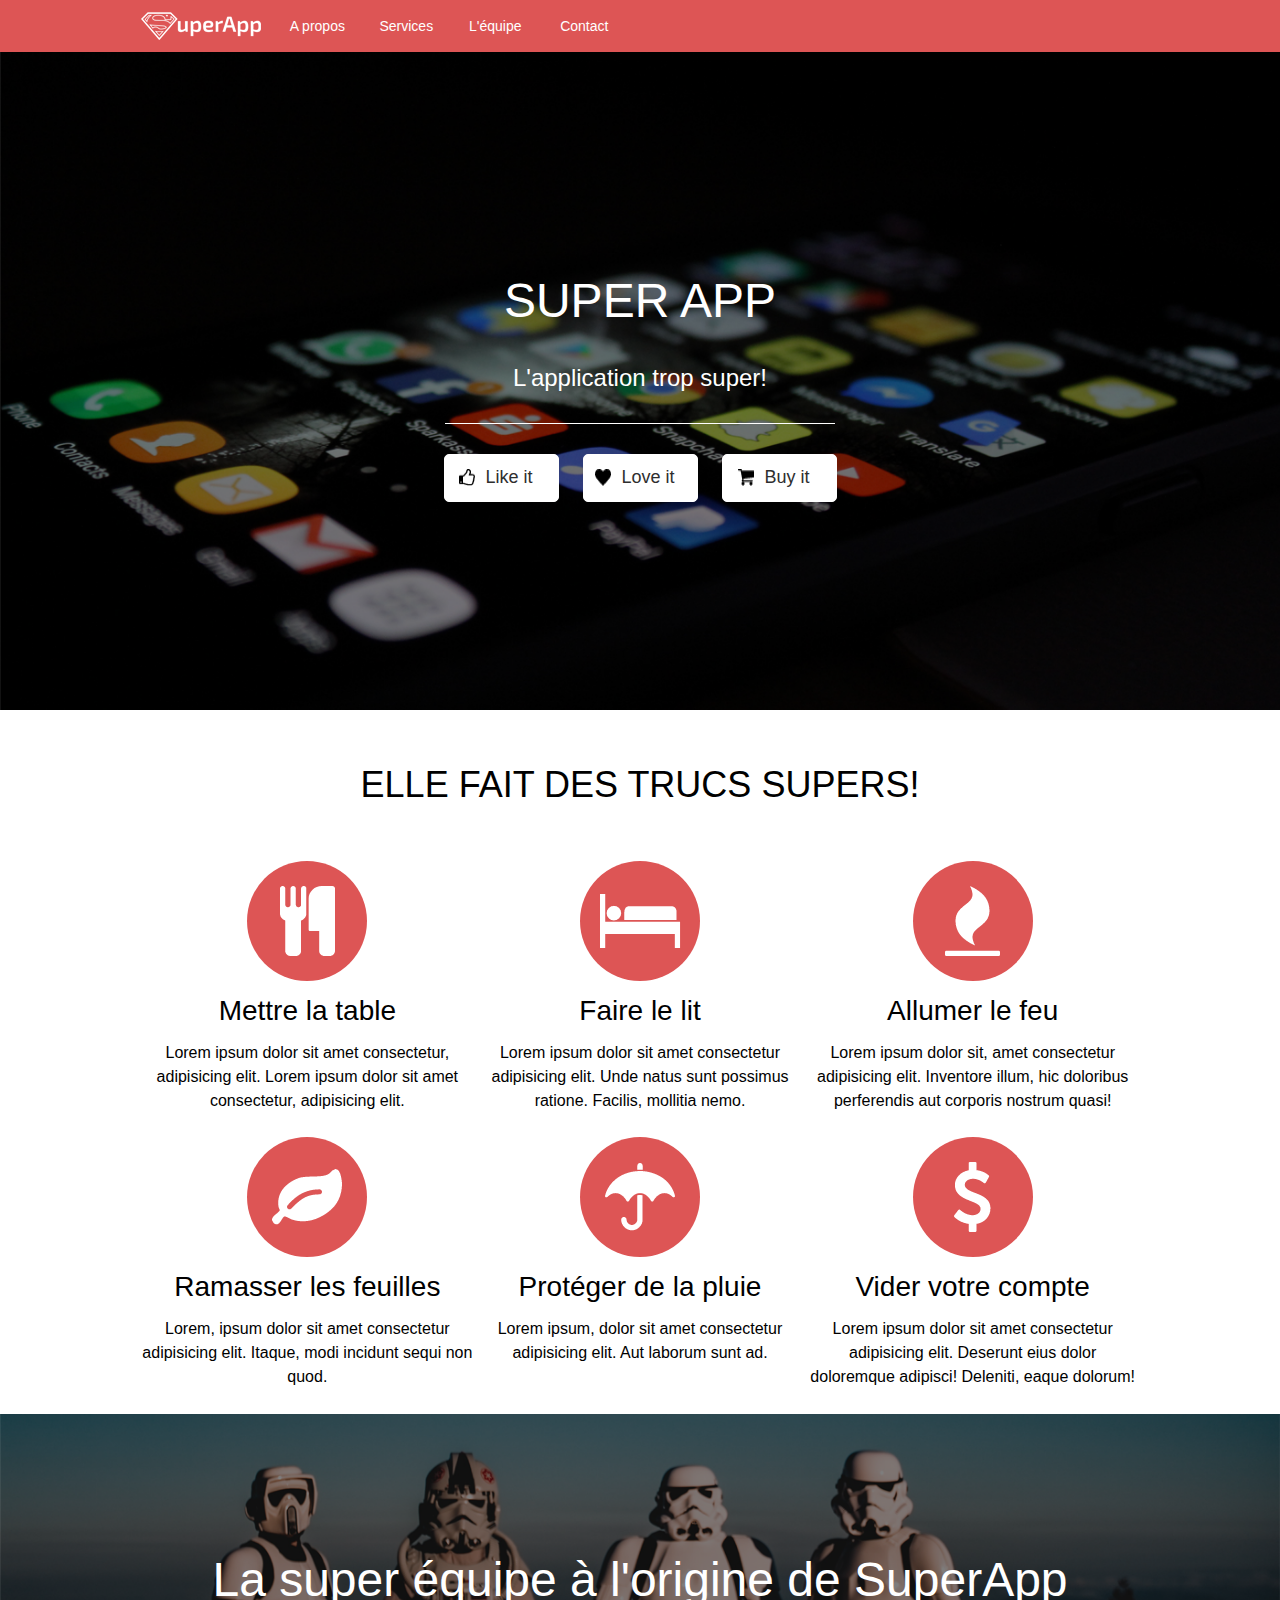
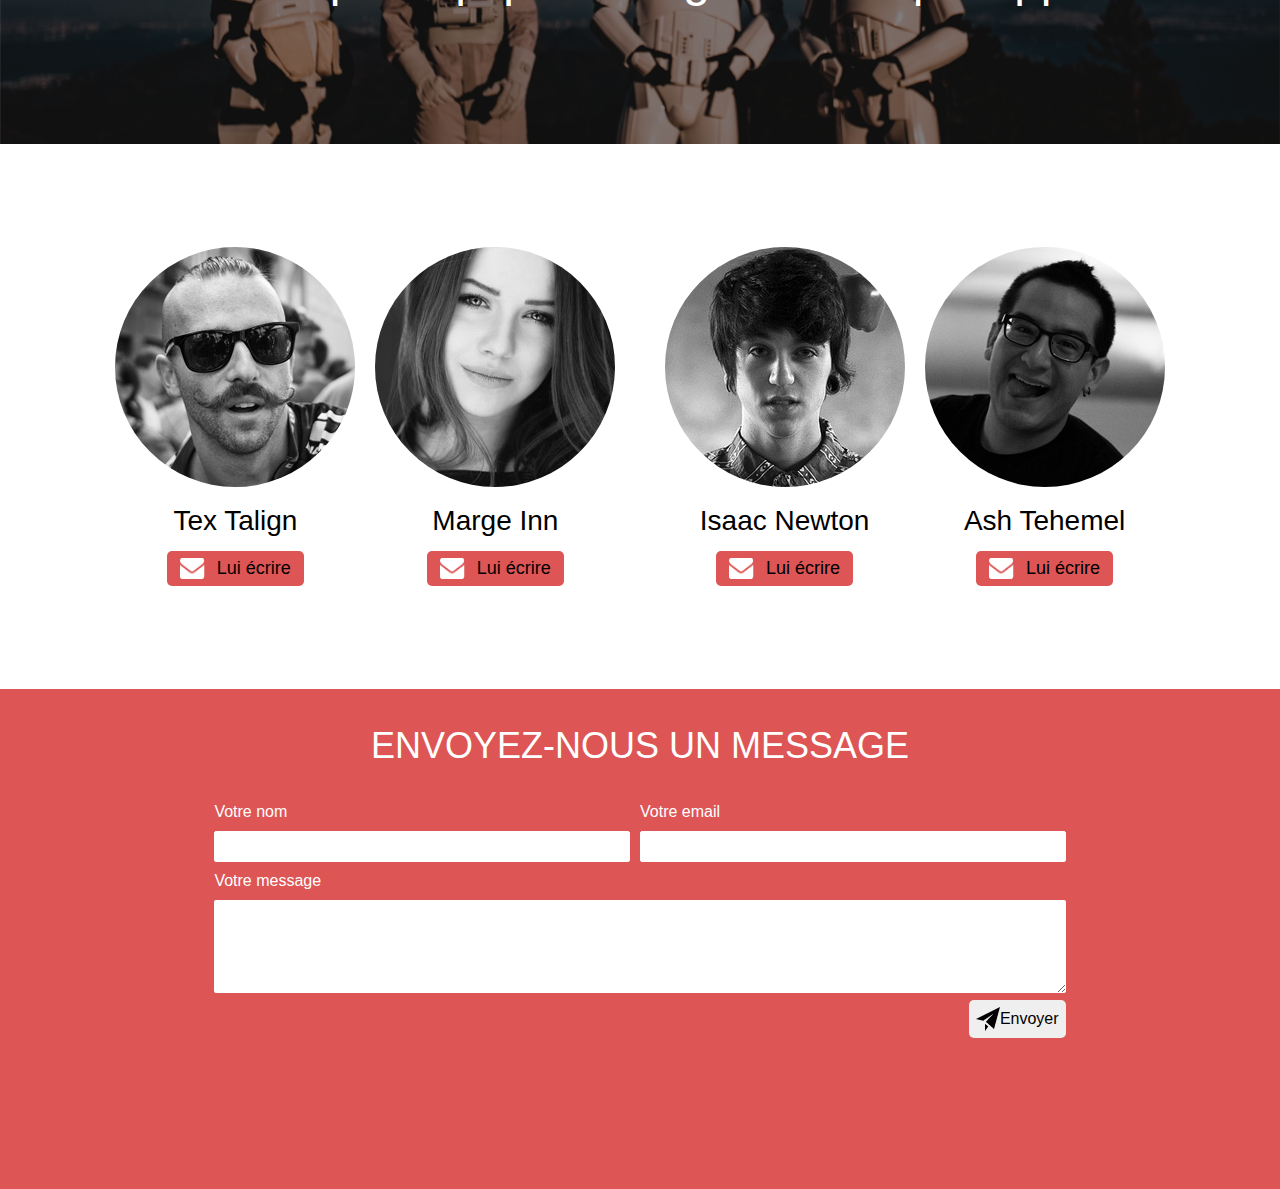
==== index.html @ 8fdc7695 "Ajouts de landing-page" ====
<!DOCTYPE html>
<html lang="fr">

<head>
    <title>SuperApp</title>
    <meta charset="UTF-8">
    <meta name="viewport" content="width=device-width, initial-scale=1.0" />
    <link rel="preconnect" href="https://fonts.googleapis.com">
    <link rel="preconnect" href="https://fonts.gstatic.com" crossorigin>
    <link href="https://fonts.googleapis.com/css2?family=Open+Sans:wght@400;600;700&display=swap" rel="stylesheet">
    <link rel="stylesheet" href="styles.css">
</head>

<body>

    <!-------------------- section menu ------------------->

    <header>
            <nav>
                <ul>
                    <li class="logo"><img src="images-lp/logo-super-app.png" alt="logo"></li>
                    <li class="first-tab">A propos</li>
                    <li class="second-tab">Services</li>
                    <li class="third-tab">L'équipe</li>
                    <li class="fourth-tab">Contact</li>
                </ul>
            </nav>
    </header>
    

<!-- -------Section image principale "SUPER APP"------------------- -->
    <main>
       <section class="image-principale">

            <div class="about-app-container">
                <h1>Super App</h1>
                <h4>L'application trop super!</h4>
                
                <div class="image-principale-ligne"></div>

                <div class="buttons">
                        <div class="button-items">
                            <img src="images-lp/thumbs-up.png" alt="Like it">
                            <p>Like it</p>
                        </div>

                        <div class="button-items">
                            <img src="images-lp/heart-shape.png" alt="Love it">
                            <p>Love it</p>
                        </div>

                        <div class="button-items">    
                            <img src="images-lp/shopping-cart.png" alt="Buy it">
                            <p>Buy it</p>
                        </div>
                </div>
            </div>
        </section>

<!--------------Section "Elle fait des trucs supers" ------------------>

        <section class="trucs-super">

            <h2>Elle fait des trucs supers!</h2>
            
            <div class="app-options-container">
                

                <div class="app-options">

                    <div class="first-row">

                        <div class="app-option-items">
                            <div class="item">
                                <img src="images-lp/fork-knife.png" alt="Mettre la table">
                            </div>

                            <h3 class="item-title">Mettre la table</h3>
                            <p class="item-text">Lorem ipsum dolor sit amet consectetur, adipisicing elit. Lorem ipsum dolor sit amet consectetur, adipisicing elit.
                            </p>
                        </div>
                            
                        <div class="app-option-items">
                            <div class="item">
                                <img src="images-lp/bed.png" alt="Faire le lit">
                            </div>
                            
                            <h3 class="item-title">Faire le lit</h3>
                            <p class="item-text">Lorem ipsum dolor sit amet consectetur adipisicing elit. Unde natus sunt possimus ratione. Facilis, mollitia nemo.
                            </p>
                        </div>
                            
                        <div class="app-option-items">
                            <div class="item">
                                <img src="images-lp/fire.png" alt="Allumer le feu">
                            </div>
                            
                            <h3 class="item-title">Allumer le feu</h3>
                            <p class="item-text">Lorem ipsum dolor sit, amet consectetur adipisicing elit. Inventore illum, hic doloribus perferendis aut corporis nostrum quasi!
                            </p>
                        </div>
                    </div>
                        
                    <div class="second-row">

                        <div class="app-option-items">
                            <div class="item">
                                <img src="images-lp/plant-leaf.png" alt="Ramasser les feuilles">
                            </div>

                            <h3 class="item-title">Ramasser les feuilles</h3>
                            <p class="item-text">Lorem, ipsum dolor sit amet consectetur adipisicing elit. Itaque, modi incidunt sequi non quod. 
                            </p>
                        </div>
                        
                        <div class="app-option-items">
                            <div class="item">
                                <img src="images-lp/umbrella.png" alt="Proteger de la pluie">
                            </div>

                            <h3 class="item-title">Protéger de la pluie</h3>
                            <p class="item-text">Lorem ipsum, dolor sit amet consectetur adipisicing elit. Aut laborum sunt ad.
                            </p>
                        </div>
                            
                        <div class="app-option-items">
                            <div class="item">
                                <img src="images-lp/dollar-sign.png" alt="Vider votre compte">
                            </div>
                            
                            <h3 class="item-title">Vider votre compte</h3>
                            <p class="item-text">Lorem ipsum dolor sit amet consectetur adipisicing elit. Deserunt eius dolor doloremque adipisci! Deleniti, eaque dolorum!
                            </p>
                        </div>    
                    </div>
                </div>
             
            </div>
        </section>

<!-- ----------------- Section "Super Equipe" -------------------- -->
    
        <section class="super-equipe">
            
            <div class="team-pic-and-title">
                <h2>La super équipe à l'origine de SuperApp</h2>
            </div>
            
            <div class="team-container">
                
                <div class="team1">
                    <div class="team-members">  
                        <img src="images-lp/tex-talign.png" alt="Tex Talign">
                        <div class="contact-member">
                            <h4>Tex Talign</h4> 
                            <div class="contact-button">
                                <img src="images-lp/enveloppe.png" alt="lui écrire">
                            Lui écrire 
                            </div>
                        </div>
                    </div>
                            
                        <div class="team-members">
                            <img src="images-lp/marge-inn.png" alt="Marge Inn">
                            <div class="contact-member">
                                <h4>Marge Inn</h4>
                                <div class="contact-button">
                                    <img src="images-lp/enveloppe.png" alt="lui écrire">
                                    Lui écrire
                                </div>
                            </div>
                        </div>
                </div> 
                <div class="team2">      
                        <div class="team-members">
                            <img src="images-lp/isaac-newton.png" alt="Isaac Newton">
                            <div class="contact-member">
                                <h4>Isaac Newton</h4>
                                <div class="contact-button">
                                    <img src="images-lp/enveloppe.png" alt="lui écrire">
                                    Lui écrire
                                </div>
                            </div>
                        </div>
                            
                        <div class="team-members">
                            <img src="images-lp/ash-tehemel.png" alt="Ash Tehemel">
                            <div class="contact-member">
                                <h4>Ash Tehemel</h4>
                                <div class="contact-button">
                                    <img src="images-lp/enveloppe.png" alt="lui écrire">
                                    Lui écrire
                                </div>
                            </div>
                        </div>
                    </div> 
                </div>
        </section>
    </main>
   

<!-- -------------Section: formulaire de contact  -------------------->
    <footer>
        <section class="formulaire-contact">

            <h2>Envoyez-nous un message</h2>

            <div class="form-container">

                <form class="contact-form" method="get" action="">

                    <div class="form-name-mail">  
                        <div class="form-name">
                            <label for="full-name">Votre nom</label>
                            <input id="full-name" name="full-name" type="text"/>
                        </div>
                        <div class="form-mail">
                            <label for="email">Votre email</label>
                            <input type="text" name="email" id="email">
                        </div>
                    </div>
                    <div class="form-message">
                        <label for="message">Votre message</label>
                        <textarea type="text" name="message" id="message">
                        </textarea>
                    </div>
                    <div class="submit-button">
                        <button type="submit"> 
                            <img src="images-lp/paper-plane.png">Envoyer
                        </button>
                    </div>
                </form> 
            </div>
        </section>

    </footer> 

</body>
</html>
---- styles.css ----
*{
    margin: 0;
    padding: 0;
    box-sizing: border-box;
    font-weight: normal;
}

/* ---------------------------HEADER------------------------- */
nav{
    height: 52px;
    background-color: #DD5555;
}

.logo{
    width: 120px;
    height: 28px;
    margin-left: 11%;
    margin-right: 12px;
}

header ul{
    font-family: 'OpenSans', sans-serif;
    font-size: 14px;
    color: #FFFFFF;
    height: 100%;
    display: flex;
    list-style-type: none;
    align-items: center;
}

header li{
    display: flex;
    align-items: center;
    width: 89px;
    justify-content: center ;
    height: 100%;
    white-space: nowrap;
}

.first-tab:hover,
.second-tab:hover,
.third-tab:hover,
.fourth-tab:hover{
    color: #FFFFFF;
    background:rgba(0, 0, 0, 0.25);
    cursor: pointer;

}

/* -----------------section SUPER APP--------------------- */

.image-principale{
    display: flex;
    flex-direction: column;
    background: url('images-lp/image-ppale.png') no-repeat center;
    background-size: cover;
    color: #FFFFFF;
    height: 658px;
    align-items: center;
    justify-content: center;
}

.image-principale .about-app-container{
    display: flex;
    flex-direction: column;
    align-items: center;
    justify-content: center;
    width: 50%;
    height: 100%;
    white-space: nowrap;
}

.image-principale h1{
    font-family: 'OpenSans-Bold', sans-serif;
    font-size: 48px;
    margin: 0.5em;
    text-transform: uppercase;
}

.image-principale h4{
    font-weight: normal;
    font-family: 'OpenSans', sans-serif;
    font-size: 24px;
    margin: 0.5em;
}
    
.image-principale-ligne{
    border-bottom: 1px solid #FFFFFF; 
    width: 390px;
    height: 20px;
    margin-bottom: 18px;
}

.buttons{
    display: inline-flex;
}

.buttons  > .button-items{
    background-color: #FFFFFF;
    border: 1px solid white;
    display: flex;
    font-family: 'OpenSans', sans-serif;
    font-size: 18px;
    width: 115px;
    height: 48px;
    justify-content: center;
    align-items: center;
    color: #2E2E2E;
    margin: 12px;
    border-radius: 5px;
    cursor: pointer;
}

.button-items:hover{
    transform: scale(1.1);
}

.button-items > img{
    height: 17px;
    width: 16px;
    position: relative;
    right: 10px;
}

/* ---------------section "trucs super"------------------ */

.trucs-super {
    display: flex;
    justify-content: center;
    flex-flow: column wrap;
    align-items: center;
}

.trucs-super .app-options-container{
    display: flex;
    align-items: center;
    height: 100%;
    max-width: 1000px;
}

.trucs-super h2{
    text-transform: uppercase;
    font-family: 'OpenSans-Semibold', sans-serif;
    text-align: center;
    font-size: 36px;
    margin: 1.5em auto;
}

.app-options{
    display: flex;
    flex-direction: column;
    width: 100%;
    height: 40%;
    padding: 1px;
}

.first-row,
.second-row{
    display: flex;
    justify-content: space-between;
    width: 100%;

}

.app-option-items{
    display: flex;
    flex-direction: column;
    align-items: center;
    width: 360px;
    text-align: center;
}

.item {
    background-color: #DD5555;
    width: 120px;
    height: 120px;
    border-radius: 90px;
    display: flex;
    justify-content: center;
    align-items: center;
}

.item-title{
    font-family: 'OpenSans-Semibold', sans-serif;    
    font-size: 28px;
    margin: 0.5em;
}

.item-text{
    font-family: 'OpenSans', sans-serif;
    font-size: 16px;
    margin-bottom: 1.5em;
    line-height: 1.5;
}

/* --------------section "Super équipe"------------------- */


.team-pic-and-title{
    background-image: url('images-lp/storm-troopers.png');
    height: 330px;
    background-size: cover;
    display: flex;
    justify-content: center;
    align-items: center;
}

.team-pic-and-title h2{
    font-family: 'OpenSans-Bold', sans-serif;
    font-size: 48px;
    color: #FFFFFF;
    text-align: center;
}

.team-container{
    display: flex;
    justify-content: space-between;
    padding: 7% 8%;
}

.team1,
.team2{
    display: flex;
    justify-content: space-between;
    height: 100%;
    padding: 3px;

}
.team-members{
    margin: 10px;

}

.team-members > img{
    border-radius: 121.5px;
}

.contact-member{
    display: flex;
    flex-direction: column;
    align-items: center;
}

.contact-member > h4{
    font-family: 'OpenSans-Bold', sans-serif;
    font-size: 28px;
    margin: 0.5em;
}

.contact-button{
    display: flex;
    justify-content: space-around;
    width: 57%;
    background-color: rgb(221, 85, 85);
    font-family: 'OpenSans', sans-serif;
    font-size: 18px;
    padding: 3%;
    border-radius: 5px;
    cursor: pointer;
}

.contact-button:hover{
    transform: scale(1.1);
}

/* -----------section "formulaire de contact"------------- */

.formulaire-contact{
    height: 500px;
    background-color: #DD5555;
    display: flex;
    flex-direction: column;
    align-items: center;
}

.formulaire-contact .form-container{
    width: 70%;
    display: flex;
    flex-flow: column wrap;
    align-items: center;
}

.formulaire-contact h2{
    font-family: 'OpenSans-Semibold', sans-serif;
    font-size: 36px;
    color:#FFFFFF;
    text-transform: uppercase;
    margin: 1em;
    text-align: center;
}

.contact-form{
    font-family: 'OpenSans', sans-serif;
    font-size: 16px;
    color: #FFFFFF;
    display: flex;
    flex-direction: column;
    width: 95%;
}

.form-name-mail{
    display: flex;
    margin-bottom: 10px;
}

.contact-form input{
    border-radius: 2px;
    border: 1px solid #FFFFFF;
    padding: 7px;
}

.contact-form label {
    margin-bottom: 10px;
  }

.form-name,
.form-mail{
    display: flex;
    flex-direction: column;
    width: 50%;
}

.form-name input{
    margin-right: 10px;
}

textarea{
   display: flex;
   flex-direction: column;
   height: 7em;
   width: 100%;
   margin-bottom: 0.5em;
   font-family: 'OpenSans', sans-serif;
   border: none;
   border-radius: 2px;
   margin-top: 10px;
}
    
.submit-button{
    display: flex;
    justify-content: flex-end;
}

button{
    display: flex;
    align-items: center;
    border-radius: 5px;
    border: none;
    font-family: 'OpenSans', sans-serif;
    font-size: 16px;
    padding: 7px;
    cursor: pointer;
}

button:hover{
    transform: scale(1.1);
}

/* ------------------MEDIA QUERIES----------------- */


@media screen and (max-width: 600px) {
    .logo{
        margin-left: 5%;
    }
    ul{
        display: flex;
        justify-content: space-around;
    }
}
    
    
@media screen and (max-width: 700px) {
    .buttons{
        display: inline;
    }
    .first-row,
    .second-row{
        flex-direction: column;
        align-items: center;
    }

    .team-container{
        flex-direction: column;
        align-items: center;
    }
    .team1,
    .team2{
        flex-direction: column;
        align-items: center;
    }    

    .team-members{
        margin: 20px;
    }

        /* FORMULAIRE */
        .form-name-mail{
            flex-direction: column;
            align-items: center;
        }
        .form-name,
        .form-mail{
            width: 100%;

        }
        .form-name input{
            margin-bottom: 10px;
        }
        .form-container{
            width: 100%;
        }
        text-area{
            width: 50%;
            align-items: center;
        }
}
      
    
@media screen and (min-width: 701px) and (max-width: 1150px){
    
    /* TRUCS SUPER ET SUPER EQUIPE*/
    .app-options{
        flex-direction: row;
    }
    .first-row,
    .second-row{
        flex-direction: column;
    }

    .team-container{
        flex-direction: column;
        align-items: center;
    }    
    .team-members{
        margin: 20px;
    }
    
}
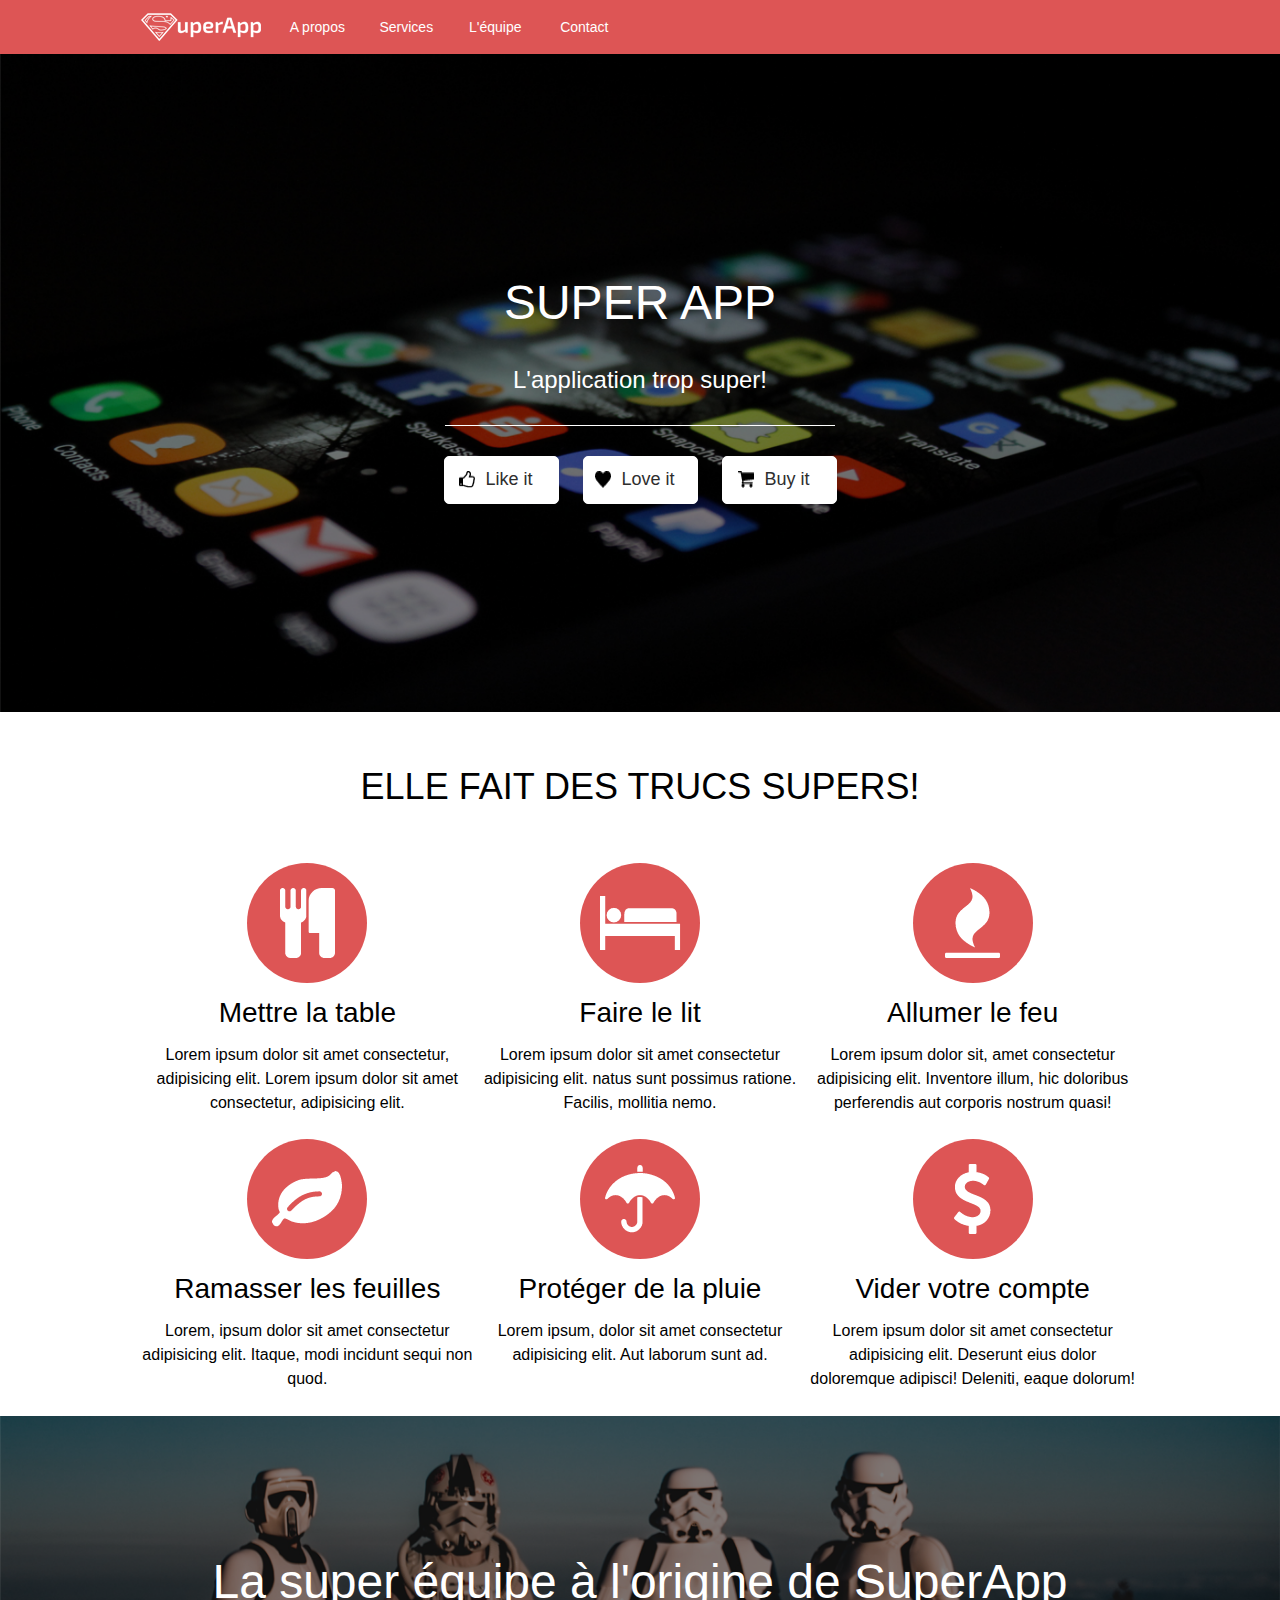
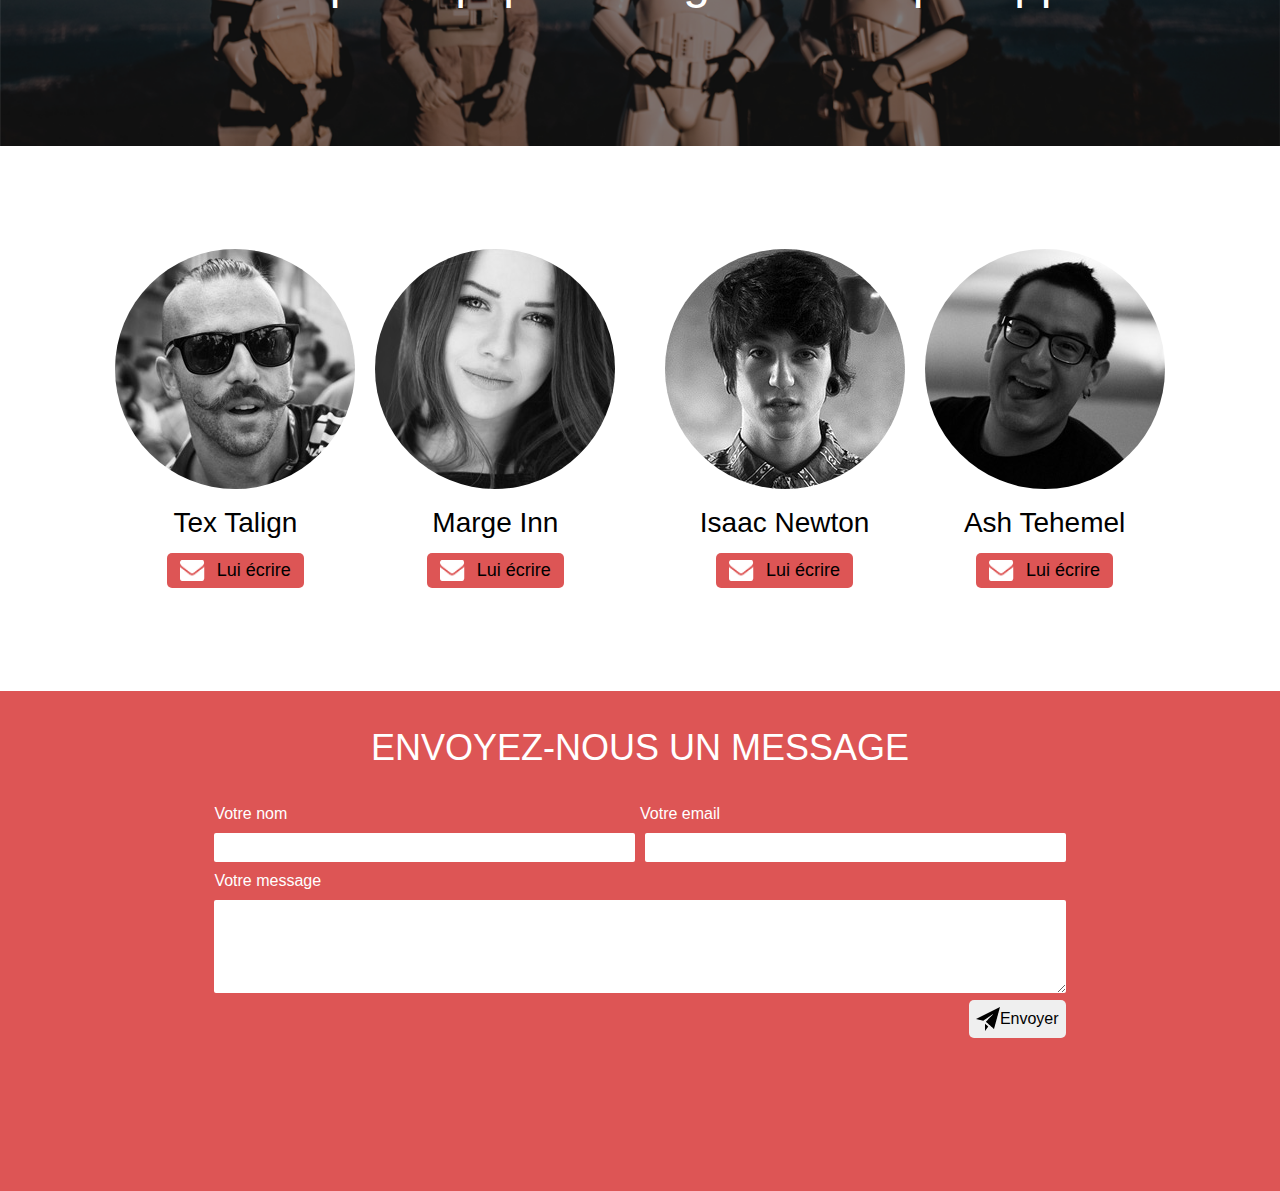
==== commit 34de6df3: "Désolée ..." ====
--- a/index.html
+++ b/index.html
@@ -18,11 +18,20 @@
     <header>
             <nav>
                 <ul>
-                    <li class="logo"><img src="images-lp/logo-super-app.png" alt="logo"></li>
-                    <li class="first-tab">A propos</li>
-                    <li class="second-tab">Services</li>
-                    <li class="third-tab">L'équipe</li>
-                    <li class="fourth-tab">Contact</li>
+                    <div class="logo-burger">
+                        <li class="logo"><img src="images-lp/logo-super-app.png" alt="logo"></li>
+                        <li class="burger">
+                            <div class="burger-icon"></div>
+                            <div class="burger-icon"></div>
+                            <div class="burger-icon"></div>
+                        </li>
+                    </div>
+                    <div class="menu">
+                        <li class="menu-tabs">A propos</li>
+                        <li class="menu-tabs">Services</li>
+                        <li class="menu-tabs">L'équipe</li>
+                        <li class="menu-tabs">Contact</li>
+                    </div>
                 </ul>
             </nav>
     </header>
@@ -86,7 +95,7 @@
                             </div>
                             
                             <h3 class="item-title">Faire le lit</h3>
-                            <p class="item-text">Lorem ipsum dolor sit amet consectetur adipisicing elit. Unde natus sunt possimus ratione. Facilis, mollitia nemo.
+                            <p class="item-text">Lorem ipsum dolor sit amet consectetur adipisicing elit. <span>natus sunt possimus ratione.</span> Facilis, mollitia nemo.
                             </p>
                         </div>
                             
--- a/styles.css
+++ b/styles.css
@@ -5,47 +5,55 @@
     font-weight: normal;
 }
 
-/* ---------------------------HEADER------------------------- */
+/*--------------------------HEADER------------------------- */
 nav{
-    height: 52px;
     background-color: #DD5555;
-}
-
+    padding: 13px 0;
+
+}
 .logo{
     width: 120px;
     height: 28px;
+}
+
+.logo-burger{
     margin-left: 11%;
     margin-right: 12px;
 }
 
 header ul{
+    height: 100%;
+    width: 100%;
+    display: flex;
+    list-style-type: none;
+    align-items: center;
+    
+}
+.menu{
+    display: flex;
+    height: 100%;
+    align-items: center;
+} 
+
+.menu-tabs{
     font-family: 'OpenSans', sans-serif;
     font-size: 14px;
     color: #FFFFFF;
-    height: 100%;
-    display: flex;
-    list-style-type: none;
-    align-items: center;
-}
-
-header li{
     display: flex;
     align-items: center;
     width: 89px;
     justify-content: center ;
     height: 100%;
     white-space: nowrap;
-}
-
-.first-tab:hover,
-.second-tab:hover,
-.third-tab:hover,
-.fourth-tab:hover{
+
+}
+
+.menu-tabs:hover{
     color: #FFFFFF;
     background:rgba(0, 0, 0, 0.25);
-    cursor: pointer;
-
-}
+    cursor: pointer;   
+}
+
 
 /* -----------------section SUPER APP--------------------- */
 
@@ -305,7 +313,7 @@
 
 .contact-form input{
     border-radius: 2px;
-    border: 1px solid #FFFFFF;
+    border: none;
     padding: 7px;
 }
 
@@ -321,7 +329,10 @@
 }
 
 .form-name input{
-    margin-right: 10px;
+    margin-right: 5px;
+}
+.form-mail input{
+    margin-left: 5px;
 }
 
 textarea{
@@ -358,19 +369,59 @@
 
 /* ------------------MEDIA QUERIES----------------- */
 
-
-@media screen and (max-width: 600px) {
+@media screen and (max-width: 700px) {
+
+/* MENU */
+    header{
+        background-color: #DD5555;
+    }
+    nav{
+        padding: 5px;
+    }
+    ul{
+        flex-direction: column;
+    }
+    .logo-burger{
+        display: flex;
+        justify-content: space-between;
+        align-items: center;
+        height: 50px;
+        list-style-type: none;
+        padding: 13px;
+        width: 100%;
+        margin: 0;
+    }
+   .burger-icon{
+        display: flex;
+        flex-direction: column;
+        border-bottom: 4px solid white;
+        width: 30px;
+        margin: 0 20px 6px 0;
+    }
     .logo{
-        margin-left: 5%;
-    }
-    ul{
-        display: flex;
-        justify-content: space-around;
-    }
-}
-    
-    
-@media screen and (max-width: 700px) {
+        margin-left: 2%;
+    }
+    .menu-tabs:hover{
+        cursor: pointer;
+        background:rgba(0, 0, 0, 0.25);
+    }
+    .menu{
+        display: block;
+        background-color: #DD5555;
+        width: 100%;
+        text-align: center;
+    }
+    .menu li{
+        height: 40px;
+        text-align: center;
+        font-family: 'OpenSans', sans-serif;
+        font-size: 14px;
+        color: #FFFFFF;
+        line-height: 2.5;
+        width: 100%;
+    }
+
+    /* SECTION SUPER APP */
     .buttons{
         display: inline;
     }
@@ -379,7 +430,11 @@
         flex-direction: column;
         align-items: center;
     }
-
+    span{
+        color: #DD5555;
+    }
+
+/* SECTION SUPER EQUIPE */
     .team-container{
         flex-direction: column;
         align-items: center;
@@ -389,37 +444,37 @@
         flex-direction: column;
         align-items: center;
     }    
-
     .team-members{
         margin: 20px;
     }
 
-        /* FORMULAIRE */
-        .form-name-mail{
-            flex-direction: column;
-            align-items: center;
-        }
-        .form-name,
-        .form-mail{
-            width: 100%;
-
-        }
-        .form-name input{
-            margin-bottom: 10px;
-        }
-        .form-container{
-            width: 100%;
-        }
-        text-area{
-            width: 50%;
-            align-items: center;
-        }
+/* FORMULAIRE */
+    .form-name-mail{
+        flex-direction: column;
+        align-items: center;
+    }
+    .form-name,
+    .form-mail{
+        width: 100%;
+    }
+    .form-name input{
+        margin-bottom: 10px;
+        margin-right: 0;
+    }
+    .form-mail input{
+        margin-left: 0;
+    }
+
+    text-area{
+        width: 50%;
+        align-items: center;
+    }
 }
       
     
 @media screen and (min-width: 701px) and (max-width: 1150px){
     
-    /* TRUCS SUPER ET SUPER EQUIPE*/
+/* TRUCS SUPER */ 
     .app-options{
         flex-direction: row;
     }
@@ -427,7 +482,11 @@
     .second-row{
         flex-direction: column;
     }
-
+    span{
+        color: #DD5555;
+    }
+
+/*SUPER EQUIPE*/
     .team-container{
         flex-direction: column;
         align-items: center;
@@ -435,6 +494,5 @@
     .team-members{
         margin: 20px;
     }
-    
 } 
 
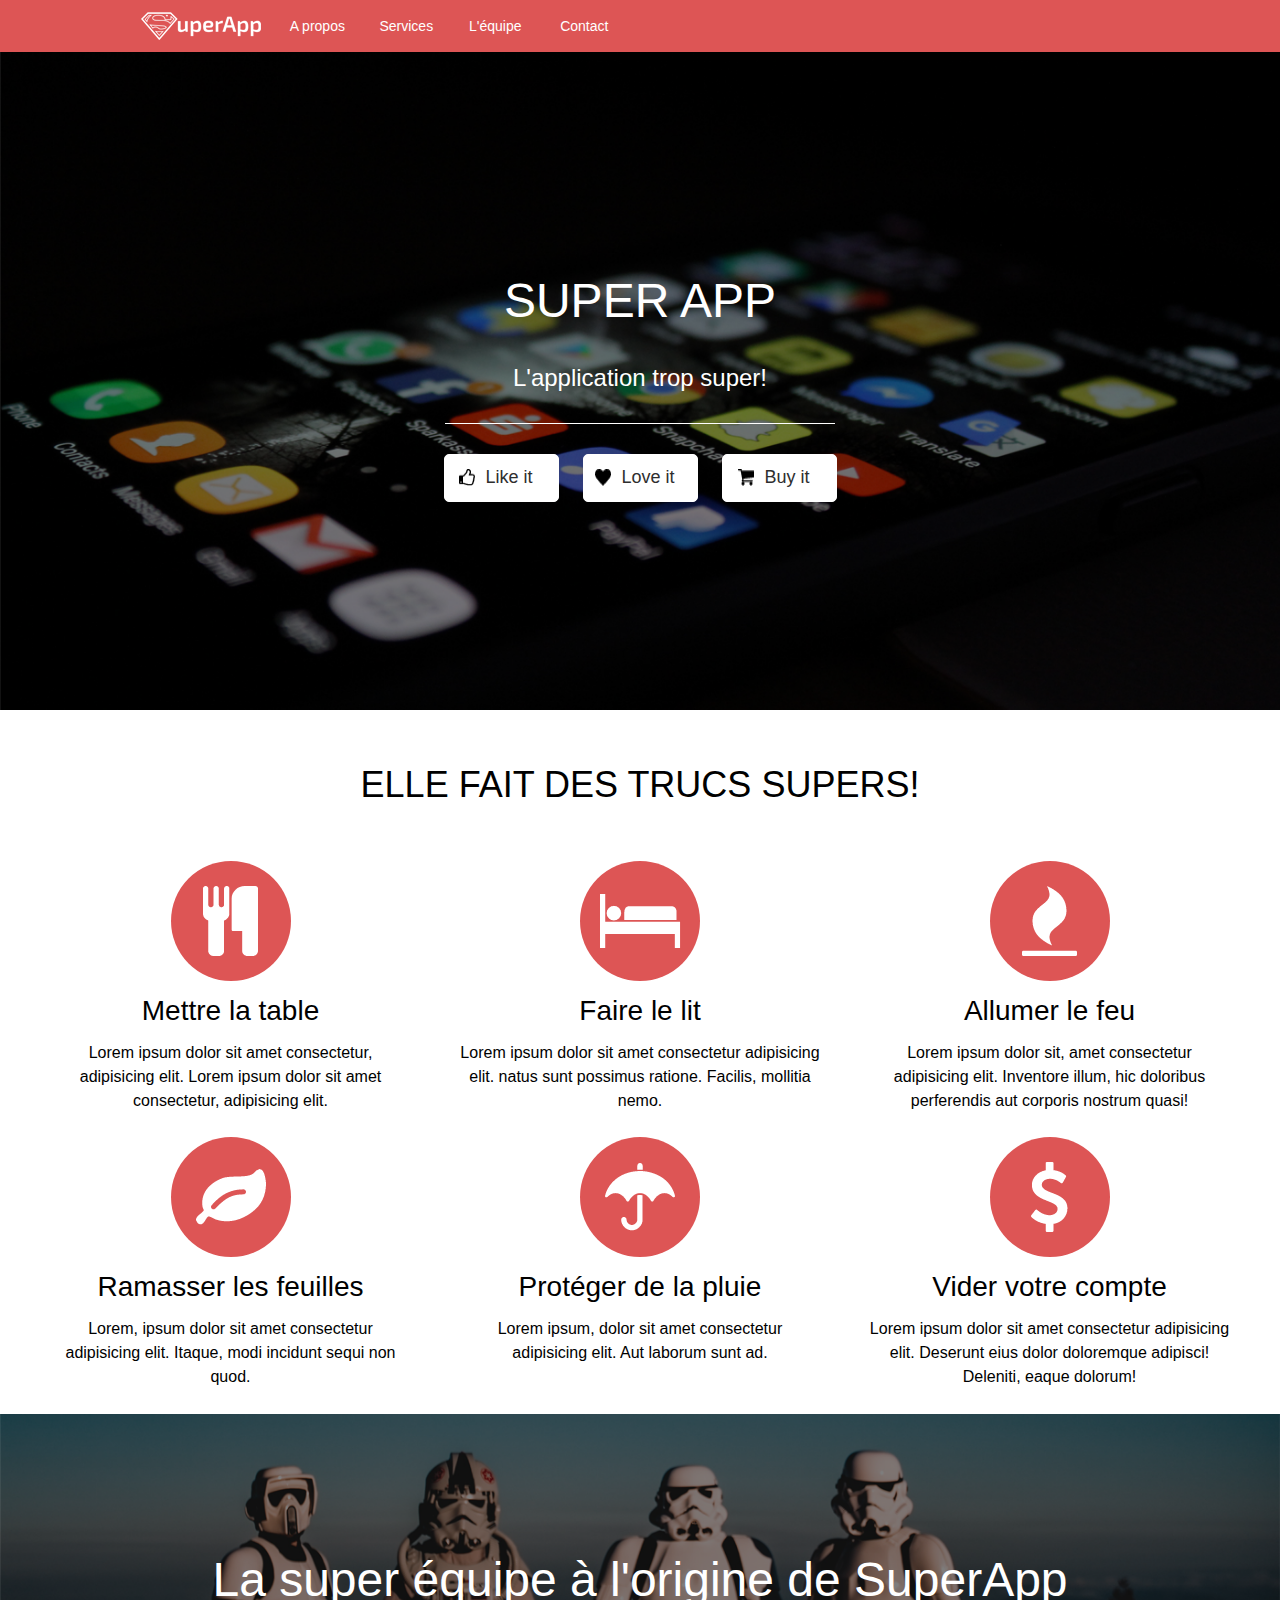
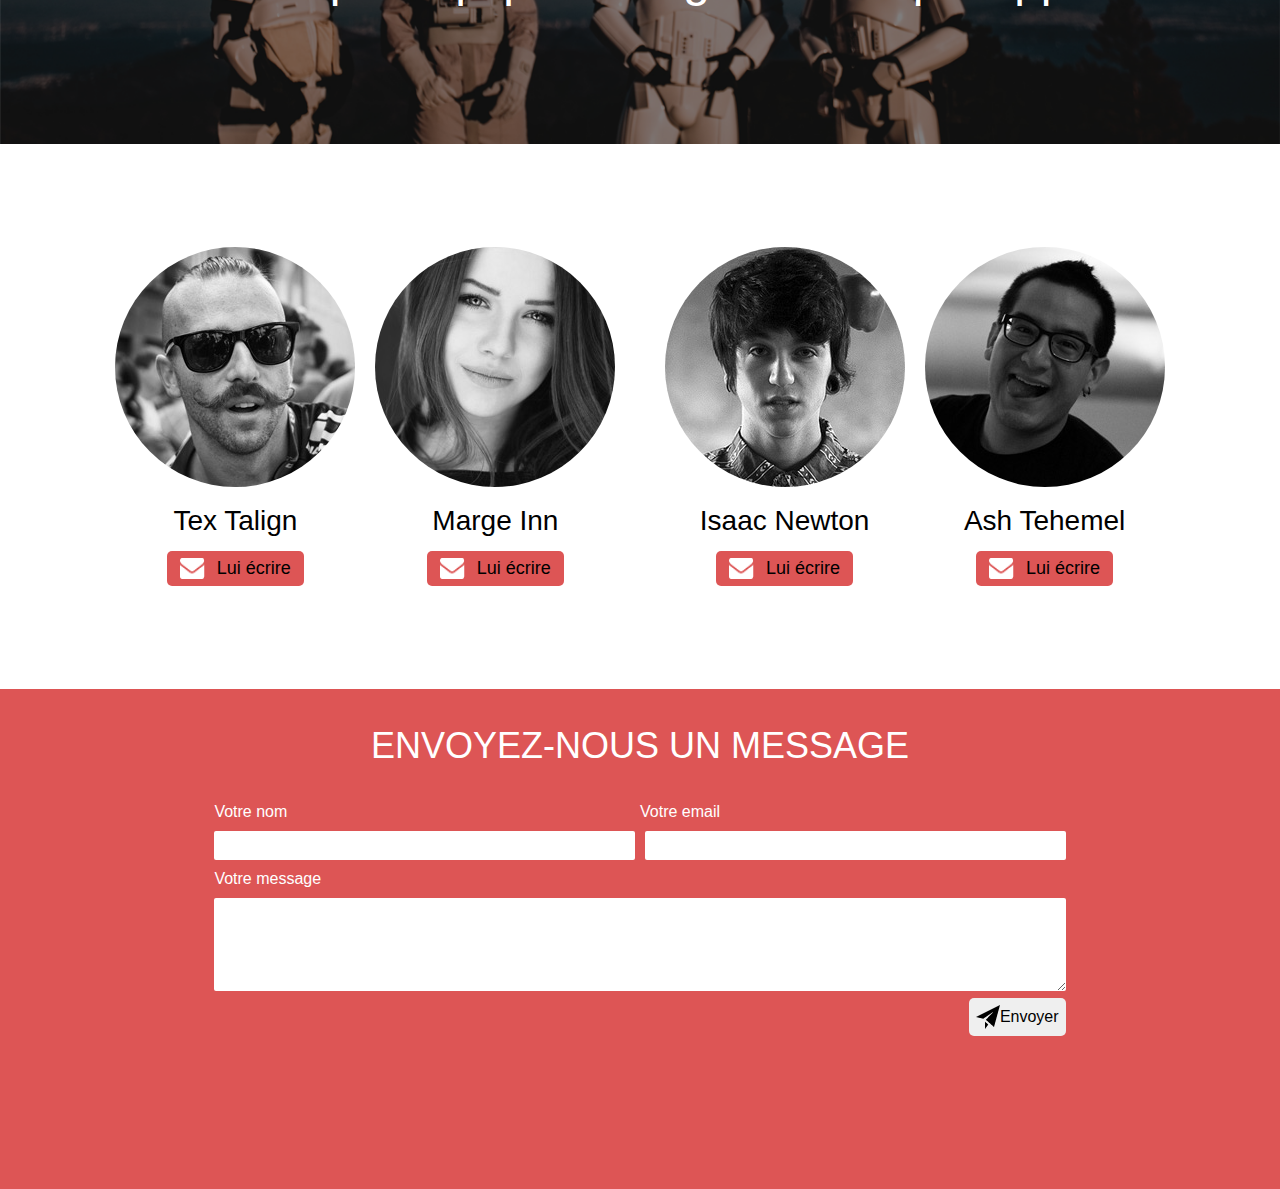
==== commit 465c7b28: "Version finale" ====
--- a/index.html
+++ b/index.html
@@ -1,14 +1,14 @@
 <!DOCTYPE html>
 <html lang="fr">
-
-<head>
-    <title>SuperApp</title>
-    <meta charset="UTF-8">
-    <meta name="viewport" content="width=device-width, initial-scale=1.0" />
-    <link rel="preconnect" href="https://fonts.googleapis.com">
-    <link rel="preconnect" href="https://fonts.gstatic.com" crossorigin>
-    <link href="https://fonts.googleapis.com/css2?family=Open+Sans:wght@400;600;700&display=swap" rel="stylesheet">
-    <link rel="stylesheet" href="styles.css">
+    
+    <head>
+        <title>SuperApp</title>
+        <meta charset="UTF-8">
+        <meta name="viewport" content="width=device-width, initial-scale=1.0" />
+        <link rel="preconnect" href="https://fonts.googleapis.com">
+        <link rel="preconnect" href="https://fonts.gstatic.com" crossorigin>
+        <link href="https://fonts.googleapis.com/css2?family=Open+Sans:wght@400;600;700&display=swap" rel="stylesheet">
+            <link rel="stylesheet" href="styles.css">
 </head>
 
 <body>
@@ -20,13 +20,13 @@
                 <ul>
                     <div class="logo-burger">
                         <li class="logo"><img src="images-lp/logo-super-app.png" alt="logo"></li>
-                        <li class="burger">
+                        <li class="burger" id="burger-button">
                             <div class="burger-icon"></div>
                             <div class="burger-icon"></div>
                             <div class="burger-icon"></div>
                         </li>
                     </div>
-                    <div class="menu">
+                    <div class="menu hide">
                         <li class="menu-tabs">A propos</li>
                         <li class="menu-tabs">Services</li>
                         <li class="menu-tabs">L'équipe</li>
@@ -77,8 +77,6 @@
 
                 <div class="app-options">
 
-                    <div class="first-row">
-
                         <div class="app-option-items">
                             <div class="item">
                                 <img src="images-lp/fork-knife.png" alt="Mettre la table">
@@ -95,7 +93,7 @@
                             </div>
                             
                             <h3 class="item-title">Faire le lit</h3>
-                            <p class="item-text">Lorem ipsum dolor sit amet consectetur adipisicing elit. <span>natus sunt possimus ratione.</span> Facilis, mollitia nemo.
+                            <p class="item-text">Lorem ipsum dolor sit amet consectetur adipisicing elit. <span class="bed-option">natus sunt possimus ratione.</span> Facilis, mollitia nemo.
                             </p>
                         </div>
                             
@@ -108,9 +106,7 @@
                             <p class="item-text">Lorem ipsum dolor sit, amet consectetur adipisicing elit. Inventore illum, hic doloribus perferendis aut corporis nostrum quasi!
                             </p>
                         </div>
-                    </div>
                         
-                    <div class="second-row">
 
                         <div class="app-option-items">
                             <div class="item">
@@ -141,7 +137,6 @@
                             <p class="item-text">Lorem ipsum dolor sit amet consectetur adipisicing elit. Deserunt eius dolor doloremque adipisci! Deleniti, eaque dolorum!
                             </p>
                         </div>    
-                    </div>
                 </div>
              
             </div>
@@ -244,5 +239,7 @@
 
     </footer> 
 
+    <script src="index.js"></script>
+
 </body>
 </html>--- a/styles.css
+++ b/styles.css
@@ -8,8 +8,7 @@
 /*--------------------------HEADER------------------------- */
 nav{
     background-color: #DD5555;
-    padding: 13px 0;
-
+    
 }
 .logo{
     width: 120px;
@@ -22,7 +21,6 @@
 }
 
 header ul{
-    height: 100%;
     width: 100%;
     display: flex;
     list-style-type: none;
@@ -116,6 +114,7 @@
     color: #2E2E2E;
     margin: 12px;
     border-radius: 5px;
+    transition: 0.3s;
     cursor: pointer;
 }
 
@@ -143,7 +142,6 @@
     display: flex;
     align-items: center;
     height: 100%;
-    max-width: 1000px;
 }
 
 .trucs-super h2{
@@ -156,18 +154,10 @@
 
 .app-options{
     display: flex;
-    flex-direction: column;
-    width: 100%;
+    justify-content: space-evenly;
+    flex-wrap: wrap;
     height: 40%;
     padding: 1px;
-}
-
-.first-row,
-.second-row{
-    display: flex;
-    justify-content: space-between;
-    width: 100%;
-
 }
 
 .app-option-items{
@@ -187,7 +177,9 @@
     justify-content: center;
     align-items: center;
 }
-
+.bed-item{
+    order: 1;
+}
 .item-title{
     font-family: 'OpenSans-Semibold', sans-serif;    
     font-size: 28px;
@@ -319,7 +311,7 @@
 
 .contact-form label {
     margin-bottom: 10px;
-  }
+}
 
 .form-name,
 .form-mail{
@@ -375,10 +367,7 @@
     header{
         background-color: #DD5555;
     }
-    nav{
-        padding: 5px;
-    }
-    ul{
+    header ul{
         flex-direction: column;
     }
     .logo-burger{
@@ -400,10 +389,6 @@
     }
     .logo{
         margin-left: 2%;
-    }
-    .menu-tabs:hover{
-        cursor: pointer;
-        background:rgba(0, 0, 0, 0.25);
     }
     .menu{
         display: block;
@@ -420,18 +405,16 @@
         line-height: 2.5;
         width: 100%;
     }
-
-    /* SECTION SUPER APP */
+    .hide{
+        display: none;
+    }
+
+/* SECTION SUPER APP */
+    .bed-option{
+        color: #DD5555;
+    }
     .buttons{
         display: inline;
-    }
-    .first-row,
-    .second-row{
-        flex-direction: column;
-        align-items: center;
-    }
-    span{
-        color: #DD5555;
     }
 
 /* SECTION SUPER EQUIPE */
@@ -476,13 +459,13 @@
     
 /* TRUCS SUPER */ 
     .app-options{
-        flex-direction: row;
-    }
-    .first-row,
+    justify-content: space-evenly;    
+    }
+    /* .first-row,
     .second-row{
-        flex-direction: column;
-    }
-    span{
+        flex-direction: column; */
+    
+    .bed-option{
         color: #DD5555;
     }
 
@@ -496,3 +479,10 @@
     }
 } 
 
+@media screen and (min-width: 701px){
+    header ul{
+        height: 52px;
+    }
+
+}
+    